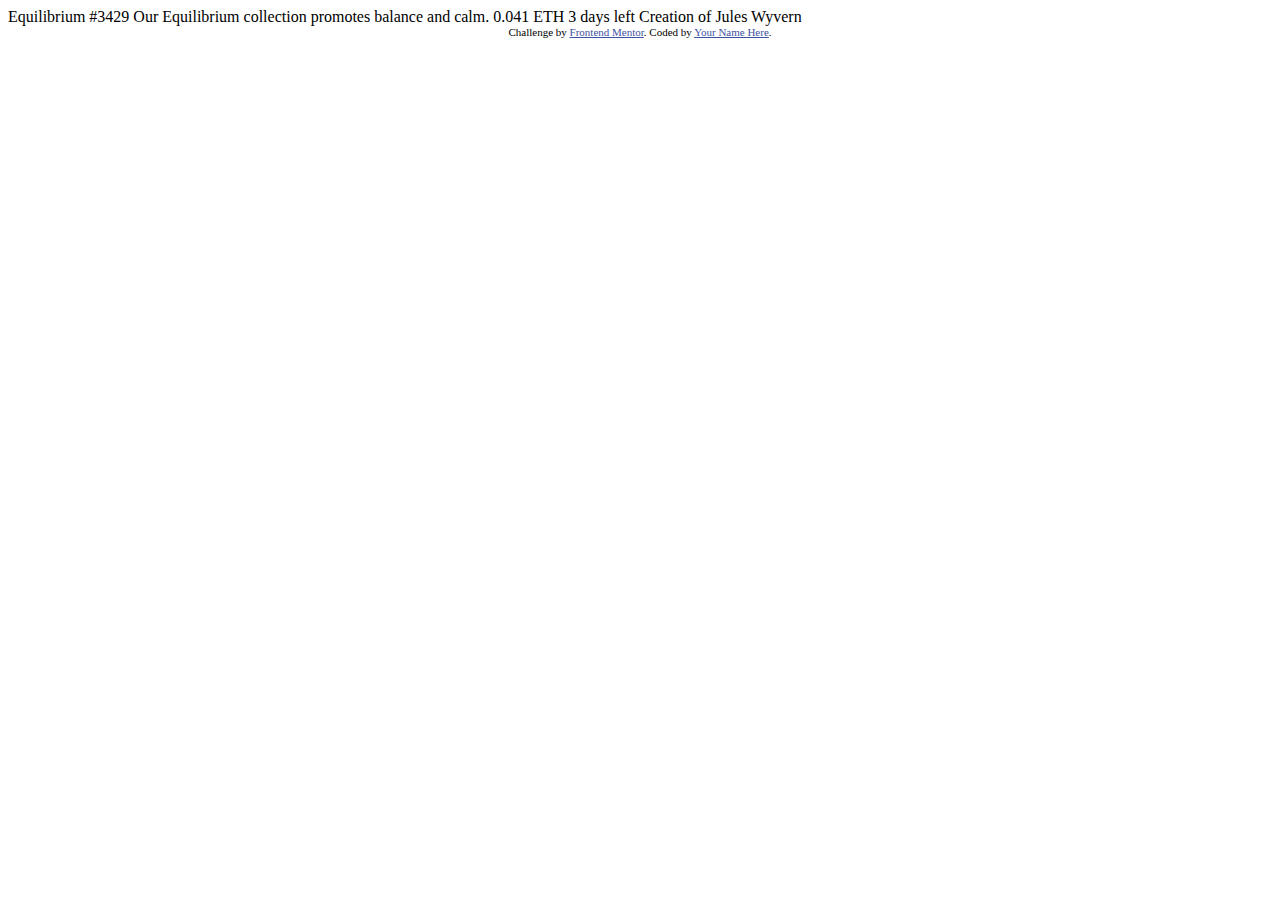
==== NFT.html @ 4b87f060 "Add files via upload" ====
<!DOCTYPE html>
<html lang="en">
<head>
  <meta charset="UTF-8">
  <meta name="viewport" content="width=device-width, initial-scale=1.0"> <!-- displays site properly based on user's device -->

  <link rel="icon" type="image/png" sizes="32x32" href="./images/favicon-32x32.png">
  
  <title>Frontend Mentor | NFT preview card component</title>

  <!-- Feel free to remove these styles or customise in your own stylesheet 👍 -->
  <style>
    .attribution { font-size: 11px; text-align: center; }
    .attribution a { color: hsl(228, 45%, 44%); }
  </style>
</head>
<body>

  Equilibrium #3429

  Our Equilibrium collection promotes balance and calm.

  0.041 ETH
  3 days left
  
  Creation of Jules Wyvern

  <div class="attribution">
    Challenge by <a href="https://www.frontendmentor.io?ref=challenge" target="_blank">Frontend Mentor</a>. 
    Coded by <a href="#">Your Name Here</a>.
  </div>
</body>
</html>
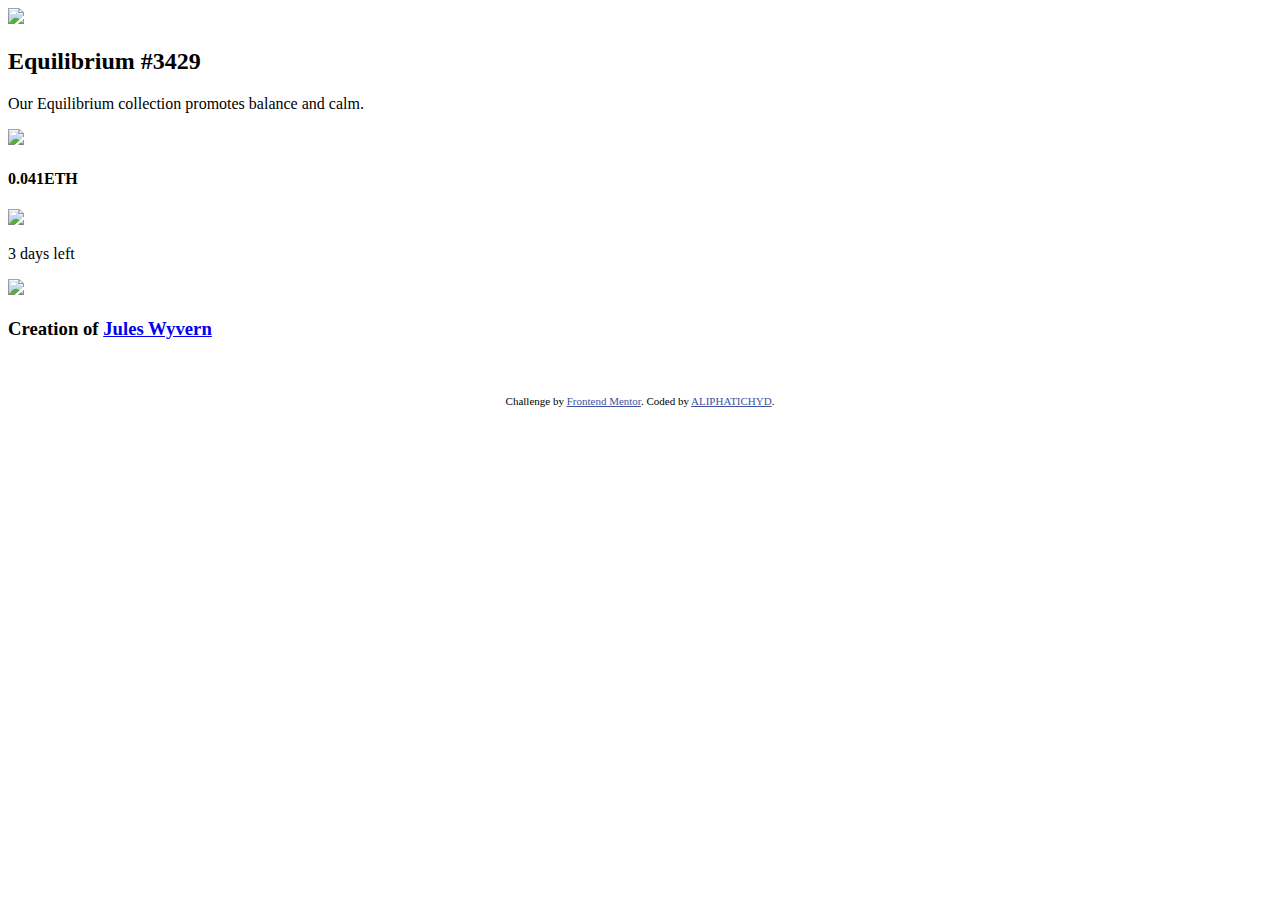
==== commit 4e67b5e4: "Update NFT.html" ====
--- a/NFT.html
+++ b/NFT.html
@@ -5,29 +5,51 @@
   <meta name="viewport" content="width=device-width, initial-scale=1.0"> <!-- displays site properly based on user's device -->
 
   <link rel="icon" type="image/png" sizes="32x32" href="./images/favicon-32x32.png">
-  
+  <link rel="stylesheet" href="/NFT CARD/NFT.css">
   <title>Frontend Mentor | NFT preview card component</title>
 
-  <!-- Feel free to remove these styles or customise in your own stylesheet 👍 -->
+  <!-- NFT CARD 👍 -->
   <style>
     .attribution { font-size: 11px; text-align: center; }
     .attribution a { color: hsl(228, 45%, 44%); }
   </style>
 </head>
 <body>
+ <main> 
+   <div class="CARD">
 
-  Equilibrium #3429
+     <div class="NFT">
 
-  Our Equilibrium collection promotes balance and calm.
+       <img src="/NFT CARD/images/image-equilibrium.jpg">
 
-  0.041 ETH
-  3 days left
+     </div>
+
+  <div class="name">
+    <h2>Equilibrium #3429</h2> 
+
+    <p>Our Equilibrium collection promotes balance and calm.</p> 
+
+  <div class="'price">
+      <img src="/NFT CARD/images/icon-ethereum.svg">
+      <h4>0.041ETH</h4>
+      <img src="/NFT CARD/images/icon-clock.svg">
+      <p>3 days left</p> 
   
-  Creation of Jules Wyvern
+  </div>  
+  <div class="owner"> 
+    <img src="/NFT CARD/images/image-avatar.png">
+    <h3> Creation of <a href="#">Jules Wyvern</a> </h3>
+  </div>
+ 
+  </div>   
+    
+   </div>
+ </main><br><br>
+ 
 
   <div class="attribution">
     Challenge by <a href="https://www.frontendmentor.io?ref=challenge" target="_blank">Frontend Mentor</a>. 
-    Coded by <a href="#">Your Name Here</a>.
+    Coded by <a href="#">ALIPHATICHYD</a>.
   </div>
 </body>
-</html>+</html>
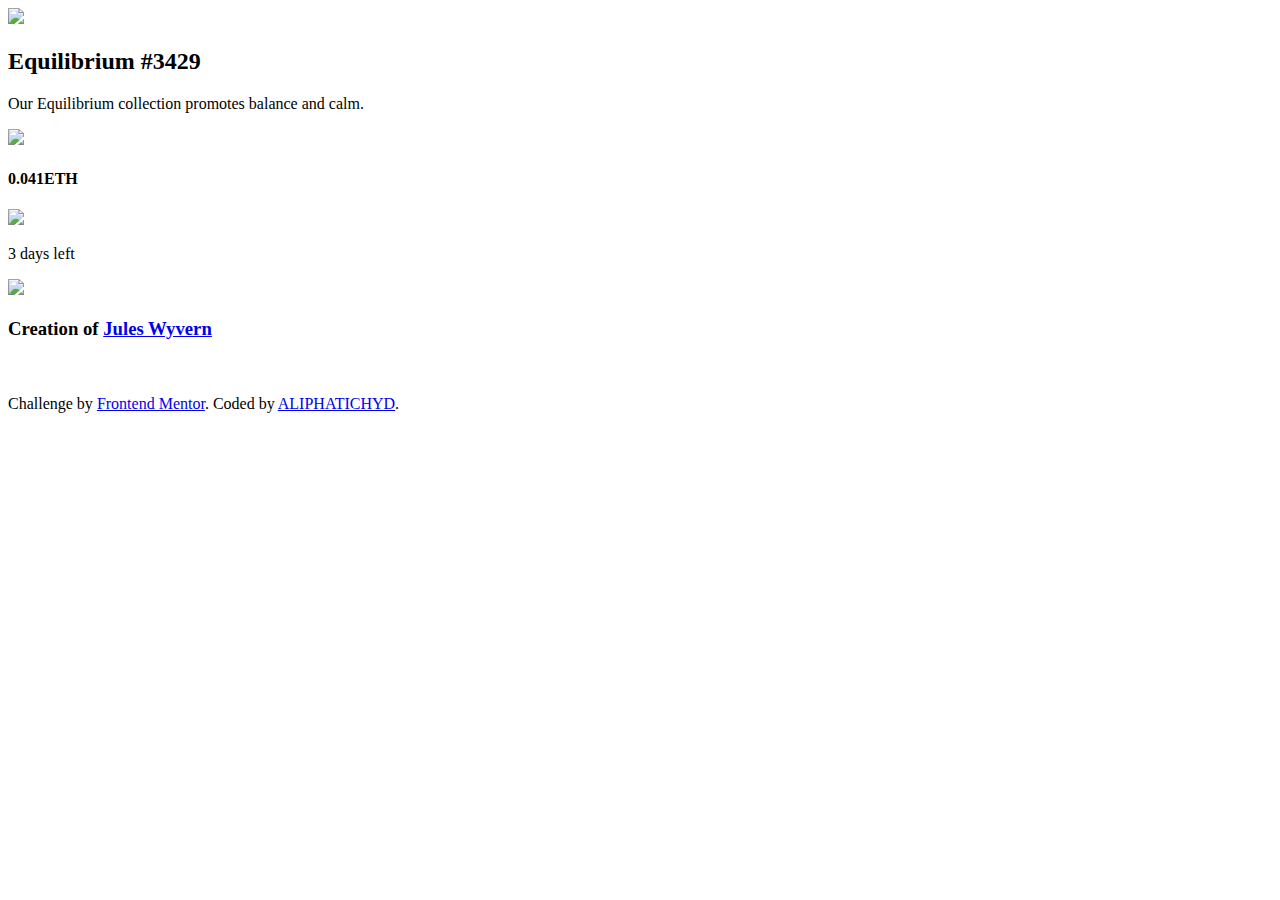
==== commit 3a141a54: "Update NFT.html" ====
--- a/NFT.html
+++ b/NFT.html
@@ -9,10 +9,7 @@
   <title>Frontend Mentor | NFT preview card component</title>
 
   <!-- NFT CARD 👍 -->
-  <style>
-    .attribution { font-size: 11px; text-align: center; }
-    .attribution a { color: hsl(228, 45%, 44%); }
-  </style>
+
 </head>
 <body>
  <main> 
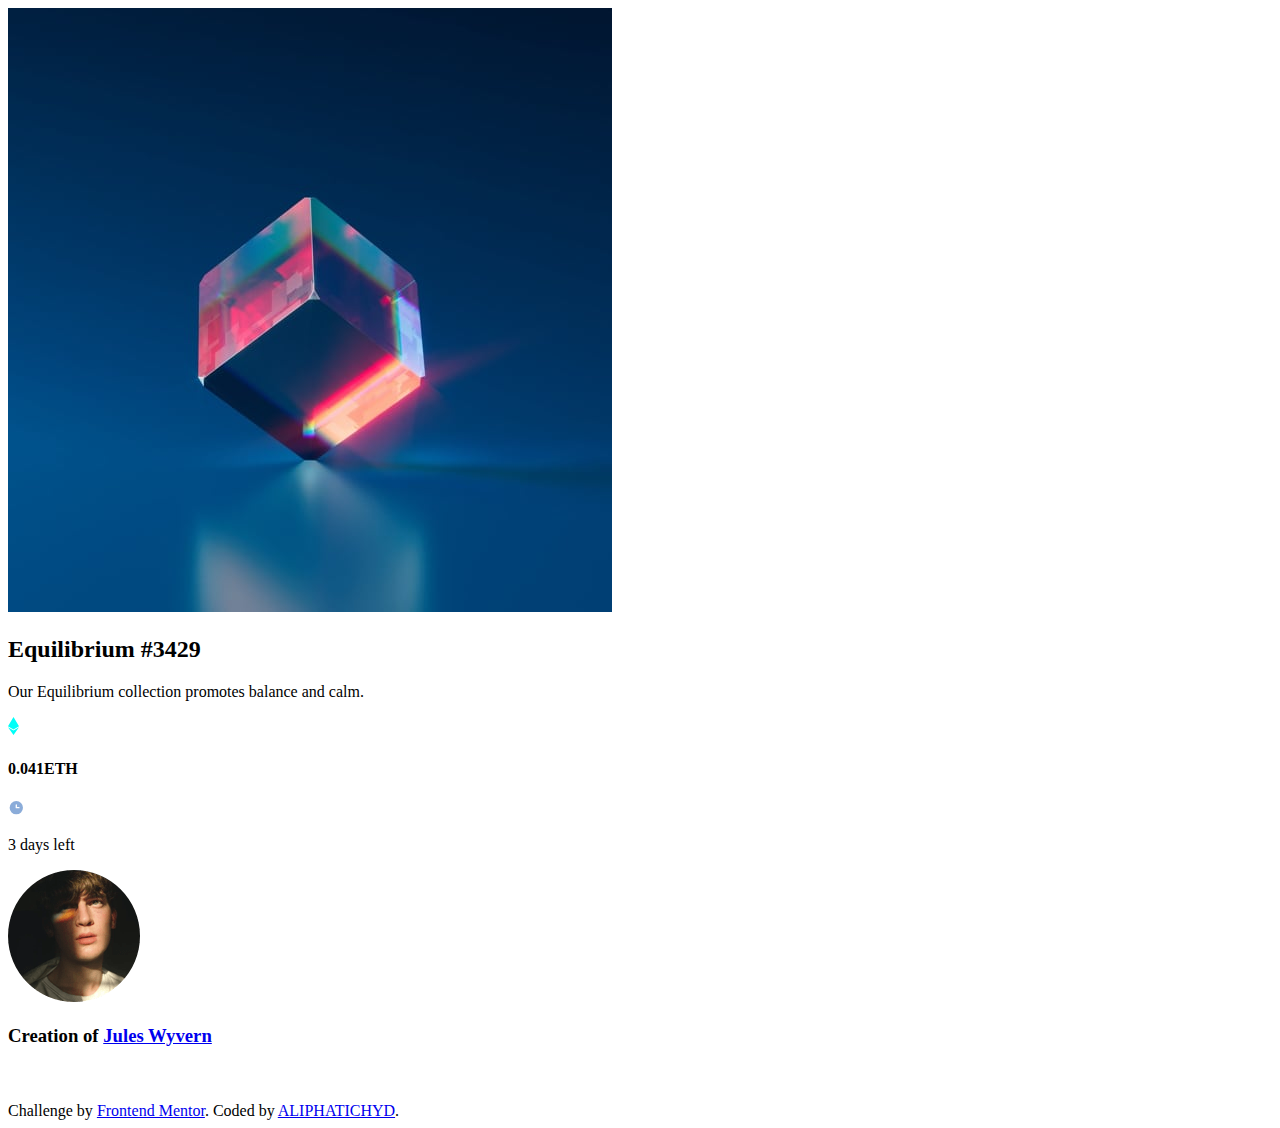
==== commit f1153e30: "Update NFT.html" ====
--- a/NFT.html
+++ b/NFT.html
@@ -4,20 +4,23 @@
   <meta charset="UTF-8">
   <meta name="viewport" content="width=device-width, initial-scale=1.0"> <!-- displays site properly based on user's device -->
 
-  <link rel="icon" type="image/png" sizes="32x32" href="./images/favicon-32x32.png">
-  <link rel="stylesheet" href="/NFT CARD/NFT.css">
+  <link rel="icon" type="image/png" sizes="32x32" href=".images/favicon-32x32.png">
+  <link rel="stylesheet" href="style.css">
   <title>Frontend Mentor | NFT preview card component</title>
 
   <!-- NFT CARD 👍 -->
+  
+</head>
 
-</head>
 <body>
+
  <main> 
+
    <div class="CARD">
 
      <div class="NFT">
 
-       <img src="/NFT CARD/images/image-equilibrium.jpg">
+       <img class="NFT_IMAGE" src="images/image-equilibrium.jpg">
 
      </div>
 
@@ -26,21 +29,29 @@
 
     <p>Our Equilibrium collection promotes balance and calm.</p> 
 
-  <div class="'price">
-      <img src="/NFT CARD/images/icon-ethereum.svg">
+  </div>  
+
+  <div class="price">
+      <div class="eth">
+      <img src="images/icon-ethereum.svg">
       <h4>0.041ETH</h4>
-      <img src="/NFT CARD/images/icon-clock.svg">
-      <p>3 days left</p> 
+     </div>
+    
+     <div class="clock">
+          <img src="images/icon-clock.svg">
+      <p class="days">3 days left</p> 
+     </div>
+   
   
   </div>  
+
   <div class="owner"> 
-    <img src="/NFT CARD/images/image-avatar.png">
+    <img class="avatar" src="images/image-avatar.png">
     <h3> Creation of <a href="#">Jules Wyvern</a> </h3>
   </div>
+
+   </div>
  
-  </div>   
-    
-   </div>
  </main><br><br>
  
 
